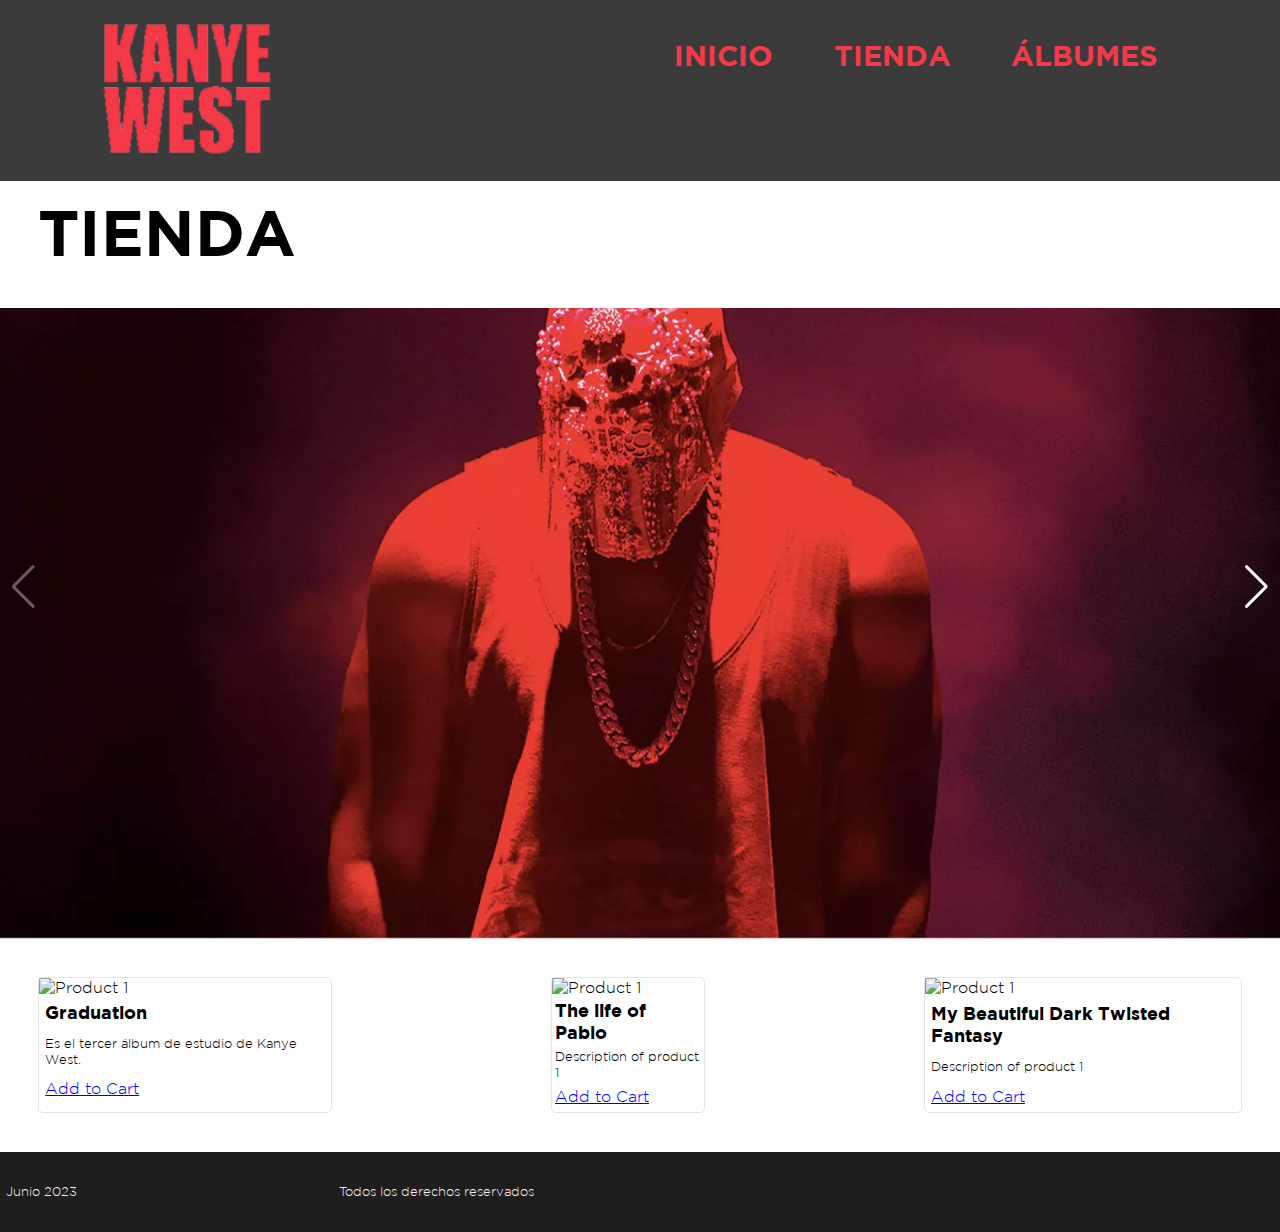
==== tienda.html @ 73584e26 "Tienda" ====
<!DOCTYPE html>
<html lang="en">

<head>
    <meta charset="UTF-8">
    <meta http-equiv="X-UA-Compatible" content="IE=edge">
    <meta name="viewport" content="width=device-width, initial-scale=1.0">
    <link rel="stylesheet" href="https://cdn.jsdelivr.net/npm/swiper@9/swiper-bundle.min.css" />
    <link rel="icon" href="img/iconoye.png">
    <link rel="stylesheet" href="/css/tienda.css">
    <link rel="stylesheet" href="css/resTienda.css">
    <title>Kanye West</title>
</head>

<body>
    <nav class="nav">
        <div class="logo">
            <a href="index.html"><img src="img/logorojoT.png" class="logoi" alt=""></a>
        </div>
        <div class="menu">
            <a href="index.html" class="inicio">Inicio</a>
            <a href="" class="tienda">Tienda</a>
            <a href="" class="album">Álbumes</a>
        </div>
    </nav>

    <div class="div1">
        <div class="up">
            <h2>tienda</h2>
            <div class="container">
                <div class="swiper-container">
                    <div class="swiper-wrapper">
                        <div class="swiper-slide slide1">
                            <img src="img/kanyeUwu.webp" alt="">
                        </div>
                        <div class="swiper-slide slide2">
                            <img src="img/kanyedviw.jpg" alt="">
                        </div>
                        <div class="swiper-slide slide3">
                            <img src="img/kanyecbdhv.jpg" alt="">
                        </div>
                    </div>
                    <div class="swiper-button-next"></div>
                    <div class="swiper-button-prev"></div>
                </div>
            </div>


        </div>
        <div class="down">


            <div class="cartas">

                <div class="imagen1">
                    <img src="https://via.placeholder.com/500x500" alt="Product 1" class="card-img-top">
                </div>
                <div class="cuerpo-carta">
                    <h3 class="titulo-carta uno">Graduation</h3>
                    <p class="txt-carta uno">Es el tercer álbum de estudio de Kanye West.</p>
                    <a href="#" class="boton uno">Add to Cart</a>
                </div>

            </div>
            <div class="cartas">
                <div class="imagen2">
                    <img src="https://via.placeholder.com/500x500" alt="Product 1" class="card-img-top">
                </div>

                <div class="cuerpo-carta">
                    <h3 class="titulo-carta dos">The life of Pablo</h3>
                    <p class="txt-carta dos">Description of product 1</p>
                    <a href="#" class="boton dos">Add to Cart</a>
                </div>
            </div>
            <div class="cartas">
                <div class="imagen3">
                    <img src="https://via.placeholder.com/500x500" alt="Product 1" class="card-img-top">
                </div>
                <div class="cuerpo-carta">
                    <h3 class="titulo-carta tres">My Beautiful Dark Twisted Fantasy</h3>
                    <p class="txt-carta tres">Description of product 1</p>
                    <a href="#" class="boton tres">Add to Cart</a>
                </div>
            </div>

        </div>
    </div>

    <div class="div2">
        <div class="Copyright">
          <p>Junio 2023</p>
          <a href="./derechos.html">Todos los derechos reservados</a>
        </div>
    
      </div>

    <script src="https://cdn.jsdelivr.net/npm/swiper@9/swiper-bundle.min.js"></script>
    <script src="js/tienda.js"></script>
</body>

</html>
---- css/tienda.css ----
* {
    padding: 0%;
    margin: 0%;
    font-family: regular;
}

.nav {
    height: 25%;
    display: flex;
    background-color: rgba(56, 56, 56, 0.986);

    justify-content: center;
}

.logoi {
    margin-left: 50%;
    display: block;
    width: 130%;
    height: auto;
}



.menu {

    display: flex;
    margin-left: 40%;
    padding-top: 1%;
    width: 100%;
    height: auto;
}

.menu a {
    margin-top: 4%;
    margin-right: 10%;
    height: 30%;
    font-family: negrita;
    font-size: 2.3vw;
    font-weight: bolder;
    text-transform: uppercase;
    color: #f53949;
    text-decoration: none;
    position: relative;
    /* Agregar posición relativa para elementos internos */
}

.menu a::after {
    content: '';
    position: absolute;
    bottom: -2px;
    /* Ajustar según el efecto */
    left: 0;
    width: 100%;
    height: 2px;
    /* Ajustar según el efecto */
    background-color: #f53949;
    transform: scaleX(0);
    transition: transform 0.3s;
    transform-origin: bottom;
}

.menu a:hover::after {
    transform: scaleX(1);
}

.menu a:hover {
    text-shadow: 0px 2px 4px rgba(0, 0, 0, 0.4);
    /* Agregar sombra debajo de las letras */
}


.div1{
    padding-bottom: 3%;
}

.up h2 {
    margin-top: 1%;
    margin-left: 3%;
    height: 15%;
    text-transform: uppercase;
    font-family: negrita;
    font-size: 5vw;
}

/*SLIDES*/


.container {
    margin-top: 3%;
    width: 100%;
    height: 70vh;
    background-color: lightgrey;
}


.swiper-container {
    width: 100%;
    height: 100%;
}

.swiper-slide {
    text-align: center;
    font-size: 18px;
    background: #fff;
    display: flex;
    justify-content: center;
    align-items: center;
}

.swiper-slide img {
    display: block;
    width: 100%;
    height: 100%;
    object-fit: cover;
}

.slide1 {
    background-image: url(/img/damn.jpg);
    background-repeat: no-repeat;
    background-position: center center;
}

.slide2 {
    background-image: url(/img/mrmorale.jpg);
    background-repeat: no-repeat;
    background-position: center center;
}

.slide3 {
    background-image: url(/img/tpab.jpg);
    background-repeat: no-repeat;
    background-position: center center;
}


.swiper-button-next,
.swiper-button-prev {

    margin-top: 9%;
    font-size: 12px;
    color: white;
}

/*Cartas*/

.down{
    display: flex;
    margin-top: 3%;
    margin-right: 3%;
    margin-left:3% ;
    justify-content: space-between;
}

.cartas{
    border: 1px solid #e4e4e4;
    border-radius: 5px;
}
.cuerpo-carta{
    
    padding: 2%;
}

.titulo-carta{

    font-family: negrita;
    font-size: 1.4vw;
    margin-bottom: 4%;
}

.txt-carta{

    font-size: 1vw;
    margin-bottom: 4%;
}




.Copyright{

    background-color: #1f1d1d;
    display: flex;
    padding-top: 2%;
    padding-bottom: 2%;
    justify-content: center center;
  
  }
  
  .Copyright p {
  
    width: 25%;
    color: #f5f0ed;
    font-size: 1vw;
    padding-left: 2%;
    margin-top: 0%;
    padding-top: 0.5%;
    padding-right: 0.5%;
    padding-left: 0.5%;
    padding-bottom: 0.5%;
  
  }
  
  .Copyright a{
  
    border-radius: 20px;
    width: auto;
    color: #f5f0ed;
    margin-top: 0%;
    padding-top: 0.5%;
    padding-right: 0.5%;
    padding-left: 0.5%;
    padding-bottom: 0.5%;
    font-size: 1vw;
    text-decoration: none;
  }
  
  .Copyright a:hover{
    background-color: rgb(82, 80, 80);
    
  }
---- css/resTienda.css ----
@font-face {
    font-family: regular;
    src: url("/fuentes/GothamLight.ttf") format('truetype');
}

@font-face {
    font-family: negrita;
    src: url("/fuentes/GothamBold.ttf") format('truetype');
}
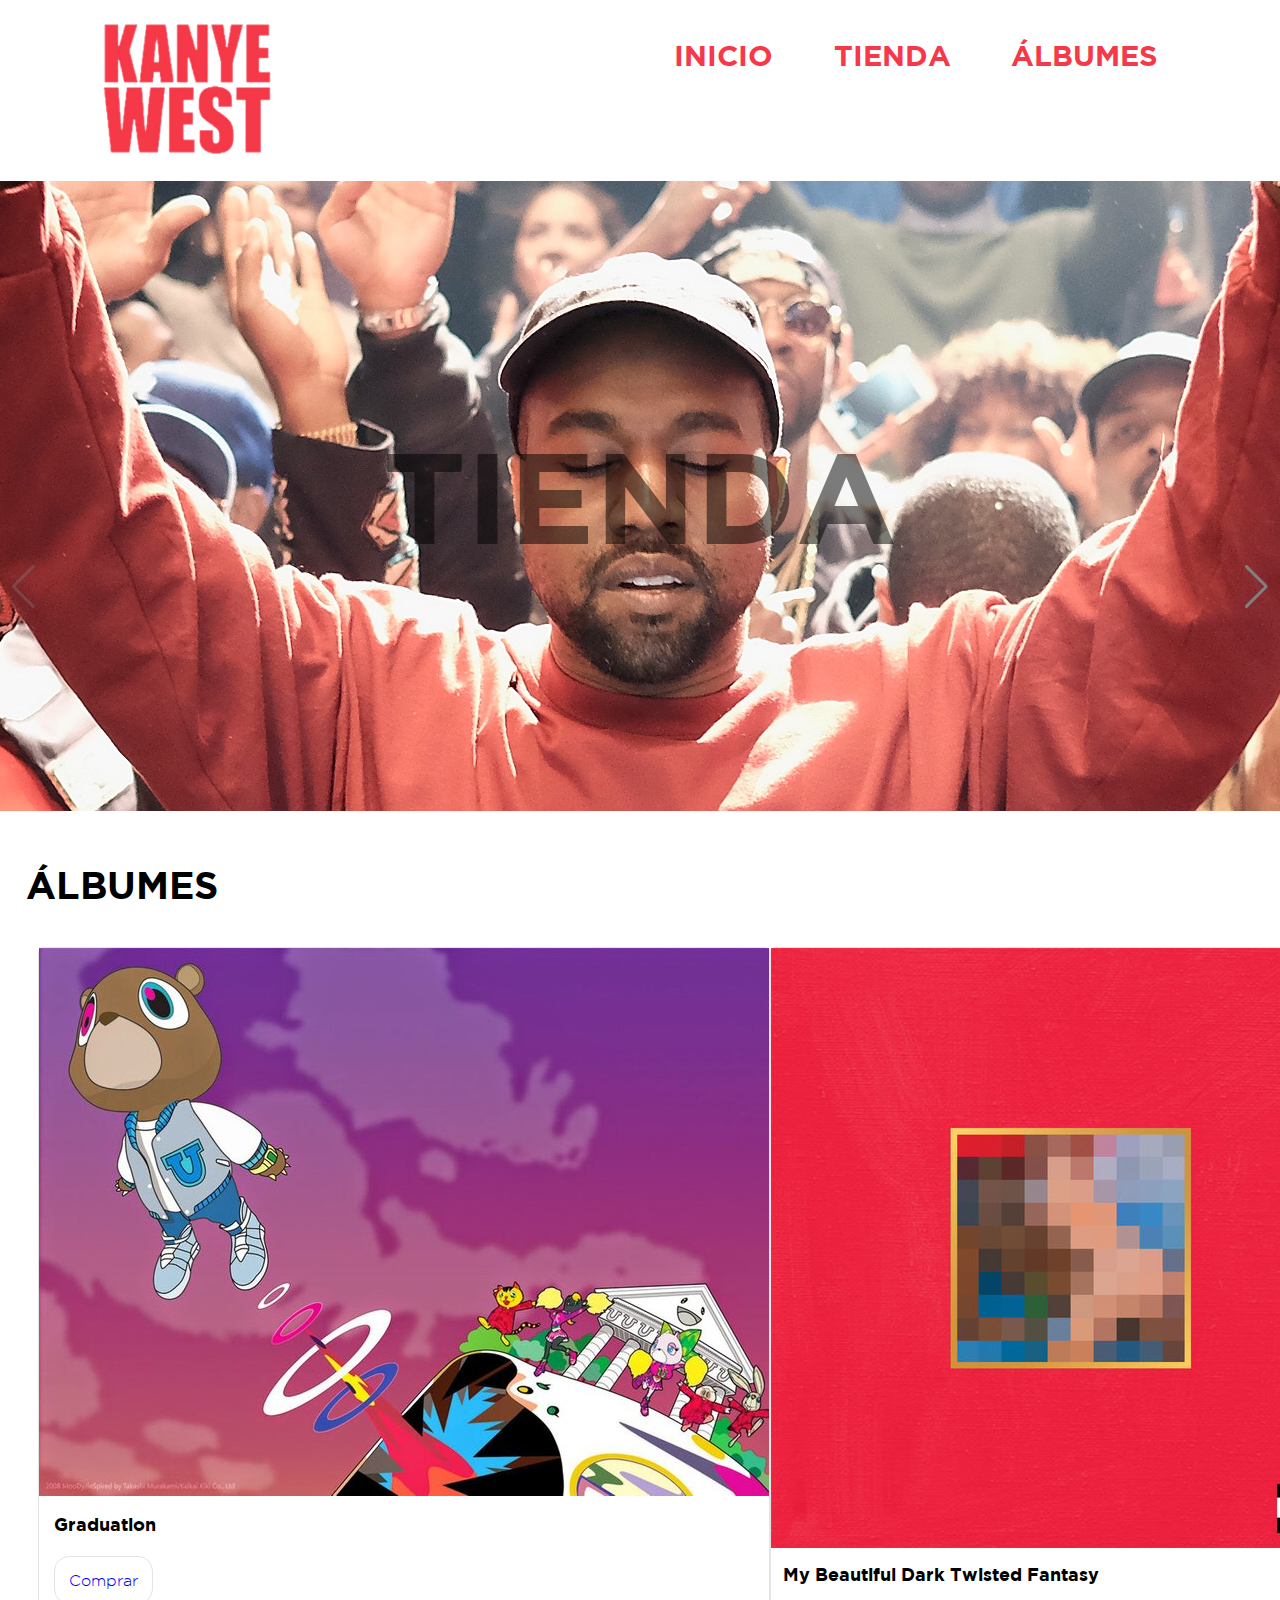
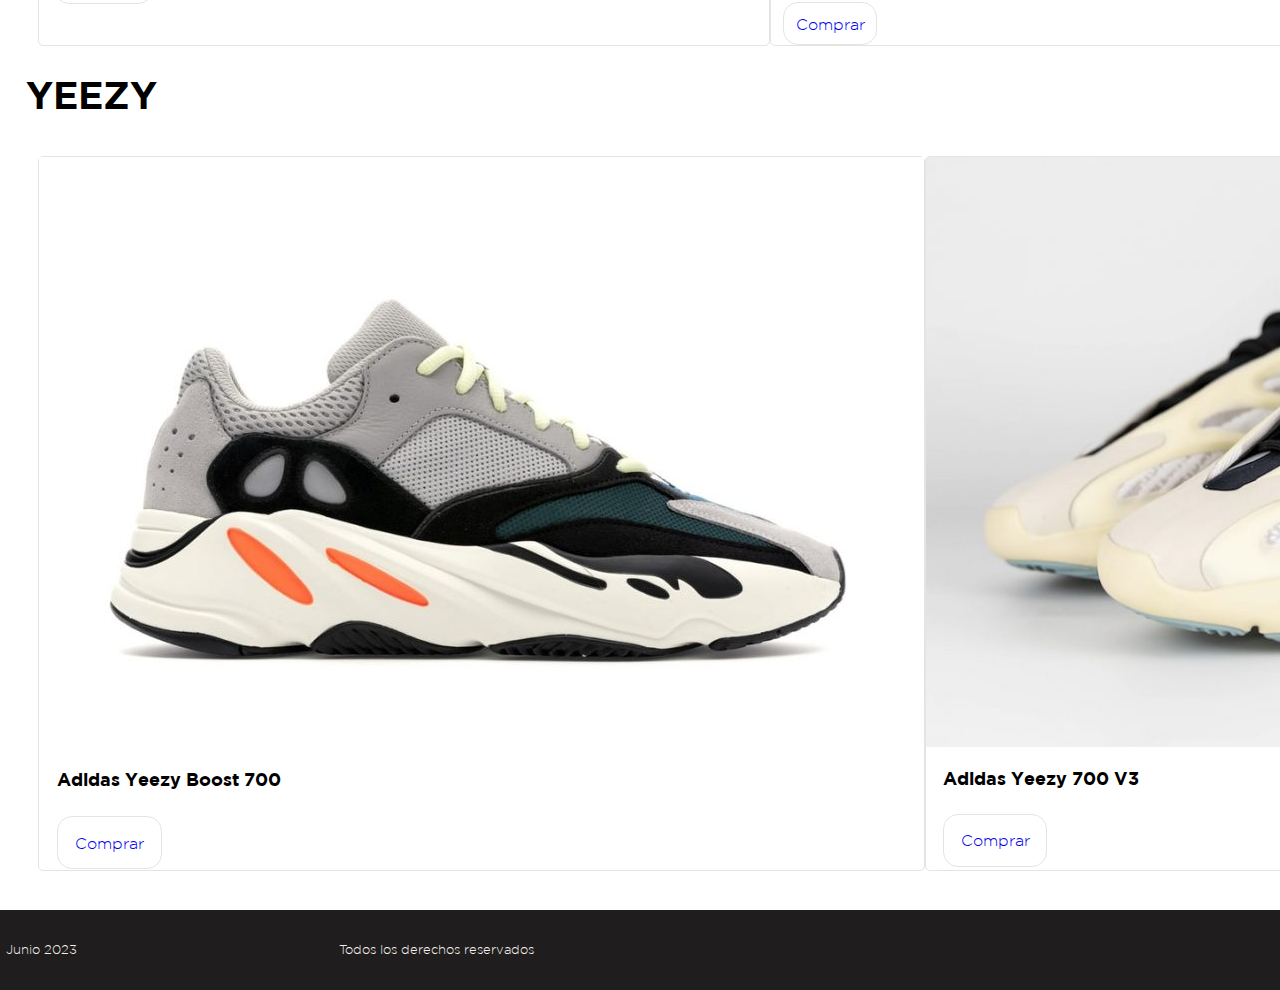
==== commit c1f6ea3d: "tienda acabada" ====
--- a/tienda.html
+++ b/tienda.html
@@ -26,18 +26,18 @@
 
     <div class="div1">
         <div class="up">
-            <h2>tienda</h2>
+            
             <div class="container">
                 <div class="swiper-container">
                     <div class="swiper-wrapper">
                         <div class="swiper-slide slide1">
-                            <img src="img/kanyeUwu.webp" alt="">
+                            <H1 class="tienda-ttl">TIENDA</H1>
                         </div>
                         <div class="swiper-slide slide2">
-                            <img src="img/kanyedviw.jpg" alt="">
+                            <H1 class="tienda-ttl">TIENDA</H1>
                         </div>
                         <div class="swiper-slide slide3">
-                            <img src="img/kanyecbdhv.jpg" alt="">
+                            <H1 class="tienda-ttl">TIENDA</H1>
                         </div>
                     </div>
                     <div class="swiper-button-next"></div>
@@ -48,52 +48,70 @@
 
         </div>
         <div class="down">
+            <h2 class="albu">ÁLBUMES</h2>
+            <div class="arriba">
+
+                <div class="cartas">
+
+                    <div>
+                        <img src="img/graduation.png" alt="Product 1"  class="imagen1">
+                    </div>
+                    <div class="cuerpo-carta">
+                        <h3 class="titulo-carta">Graduation</h3>
+                        <a href="#" class="boton ">Comprar</a>
+                    </div>
+
+                </div>
+                <div class="cartas">
+                    <div>
+                        <img src="img/MBDTF.jpg" alt="Product 2" class="imagen2">
+                    </div>
+
+                    <div class="cuerpo-carta">
+                        <h3 class="titulo-carta ">My Beautiful Dark Twisted Fantasy</h3>
+                        <a href="#" class="boton dos">Comprar</a>
+                    </div>
+                </div>
+                
+            </div>
+            <h2 class="yeezy">YEEZY</h2>
+            <div class="abajo">
+
+                <div class="cartas">
+
+                    <div>
+                        <img src="img/yeezy1.jpg" alt="Product 4" class="imagen4">
+                    </div>
+                    <div class="cuerpo-carta">
+                        <h3 class="titulo-carta ">Adidas Yeezy Boost 700</h3>
+                        <a href="#" class="boton ">Comprar</a>
+                    </div>
+
+                </div>
+                
+                <div class="cartas">
+                    <div>
+                        <img src="img/yeezy3.jpg" alt="Product 5"  class="imagen6">
+                    </div>
+                    <div class="cuerpo-carta">
+                        <h3 class="titulo-carta">Adidas Yeezy 700 V3</h3>
+                        <a href="#" class="boton">Comprar</a>
+                    </div>
+                </div>
+            </div>
 
 
-            <div class="cartas">
-
-                <div class="imagen1">
-                    <img src="https://via.placeholder.com/500x500" alt="Product 1" class="card-img-top">
-                </div>
-                <div class="cuerpo-carta">
-                    <h3 class="titulo-carta uno">Graduation</h3>
-                    <p class="txt-carta uno">Es el tercer álbum de estudio de Kanye West.</p>
-                    <a href="#" class="boton uno">Add to Cart</a>
-                </div>
-
-            </div>
-            <div class="cartas">
-                <div class="imagen2">
-                    <img src="https://via.placeholder.com/500x500" alt="Product 1" class="card-img-top">
-                </div>
-
-                <div class="cuerpo-carta">
-                    <h3 class="titulo-carta dos">The life of Pablo</h3>
-                    <p class="txt-carta dos">Description of product 1</p>
-                    <a href="#" class="boton dos">Add to Cart</a>
-                </div>
-            </div>
-            <div class="cartas">
-                <div class="imagen3">
-                    <img src="https://via.placeholder.com/500x500" alt="Product 1" class="card-img-top">
-                </div>
-                <div class="cuerpo-carta">
-                    <h3 class="titulo-carta tres">My Beautiful Dark Twisted Fantasy</h3>
-                    <p class="txt-carta tres">Description of product 1</p>
-                    <a href="#" class="boton tres">Add to Cart</a>
-                </div>
-            </div>
 
         </div>
     </div>
 
     <div class="div2">
         <div class="Copyright">
-          <p>Junio 2023</p>
-          <a href="./derechos.html">Todos los derechos reservados</a>
+            <p>Junio 2023</p>
+            <a href="./derechos.html">Todos los derechos reservados</a>
         </div>
-    
-      </div>
+
+    </div>
 
     <script src="https://cdn.jsdelivr.net/npm/swiper@9/swiper-bundle.min.js"></script>
     <script src="js/tienda.js"></script>
--- a/css/tienda.css
+++ b/css/tienda.css
@@ -7,7 +7,7 @@
 .nav {
     height: 25%;
     display: flex;
-    background-color: rgba(56, 56, 56, 0.986);
+    background-color:#fff;
 
     justify-content: center;
 }
@@ -69,7 +69,7 @@
 }
 
 
-.div1{
+.div1 {
     padding-bottom: 3%;
 }
 
@@ -84,12 +84,15 @@
 
 /*SLIDES*/
 
-
+.tienda-ttl{
+    font-family: negrita;
+    font-size: 10vw;
+    opacity: 50%;
+}
 .container {
-    margin-top: 3%;
     width: 100%;
     height: 70vh;
-    background-color: lightgrey;
+    background-color: #fff;
 }
 
 
@@ -115,19 +118,20 @@
 }
 
 .slide1 {
-    background-image: url(/img/damn.jpg);
+    background-image: url(/img/kanye1.jpg);
     background-repeat: no-repeat;
     background-position: center center;
 }
 
 .slide2 {
-    background-image: url(/img/mrmorale.jpg);
+    background-image: url(/img/kanye2.jpg);
     background-repeat: no-repeat;
     background-position: center center;
 }
 
 .slide3 {
-    background-image: url(/img/tpab.jpg);
+    background-image: url(/img/kanye3.jpg);
+    background-size: cover;
     background-repeat: no-repeat;
     background-position: center center;
 }
@@ -138,36 +142,64 @@
 
     margin-top: 9%;
     font-size: 12px;
-    color: white;
+    color: grey;
 }
 
 /*Cartas*/
 
-.down{
+.albu {
+    margin-top: 4%;
+    margin-left: 2%;
+    margin-bottom: 2%;
+    font-family: negrita;
+    font-size: 3vw;
+}
+
+.yeezy {
+    margin: 2%;
+    font-family: negrita;
+    font-size: 3vw;
+}
+
+.arriba {
     display: flex;
     margin-top: 3%;
     margin-right: 3%;
-    margin-left:3% ;
-    justify-content: space-between;
-}
-
-.cartas{
+    margin-left: 3%;
+    justify-content: space-around;
+}
+
+.abajo {
+
+    display: flex;
+    margin-top: 3%;
+    margin-right: 3%;
+    margin-left: 3%;
+    justify-content: space-around;
+
+}
+
+.cartas {
     border: 1px solid #e4e4e4;
     border-radius: 5px;
 }
-.cuerpo-carta{
-    
+
+
+
+.cuerpo-carta {
+
     padding: 2%;
 }
 
-.titulo-carta{
+.titulo-carta {
 
     font-family: negrita;
     font-size: 1.4vw;
-    margin-bottom: 4%;
-}
-
-.txt-carta{
+    padding-bottom: 5%;
+}
+
+
+.txt-carta {
 
     font-size: 1vw;
     margin-bottom: 4%;
@@ -175,19 +207,34 @@
 
 
 
-
-.Copyright{
+.boton{
+
+    border: #e4e4e4 1px solid;
+    border-radius: 15px;
+    padding:2%;
+    text-decoration: none;
+    margin-bottom: 10%;
+}
+
+.cuatro{
+    padding-bottom: 5%;
+}
+
+
+
+
+.Copyright {
 
     background-color: #1f1d1d;
     display: flex;
     padding-top: 2%;
     padding-bottom: 2%;
     justify-content: center center;
-  
-  }
-  
-  .Copyright p {
-  
+
+}
+
+.Copyright p {
+
     width: 25%;
     color: #f5f0ed;
     font-size: 1vw;
@@ -197,11 +244,11 @@
     padding-right: 0.5%;
     padding-left: 0.5%;
     padding-bottom: 0.5%;
-  
-  }
-  
-  .Copyright a{
-  
+
+}
+
+.Copyright a {
+
     border-radius: 20px;
     width: auto;
     color: #f5f0ed;
@@ -212,9 +259,9 @@
     padding-bottom: 0.5%;
     font-size: 1vw;
     text-decoration: none;
-  }
-  
-  .Copyright a:hover{
+}
+
+.Copyright a:hover {
     background-color: rgb(82, 80, 80);
-    
-  }+
+}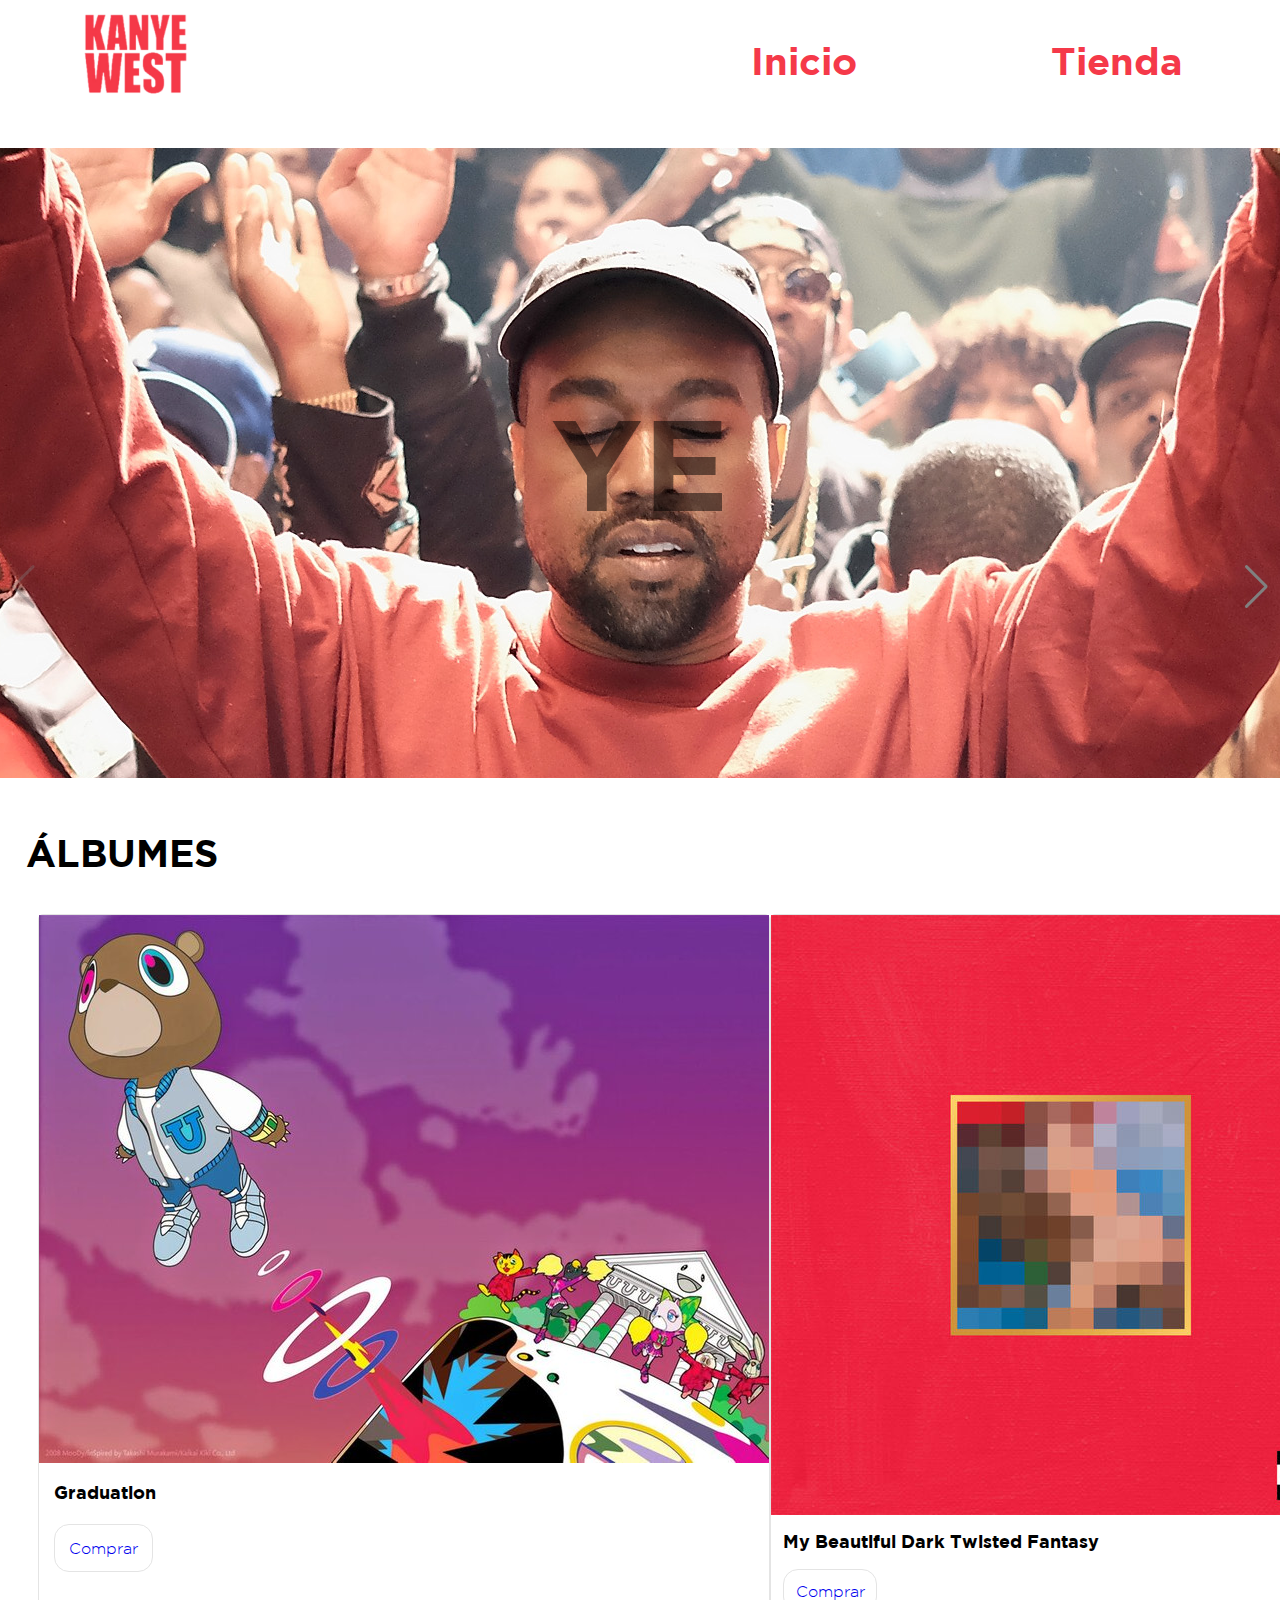
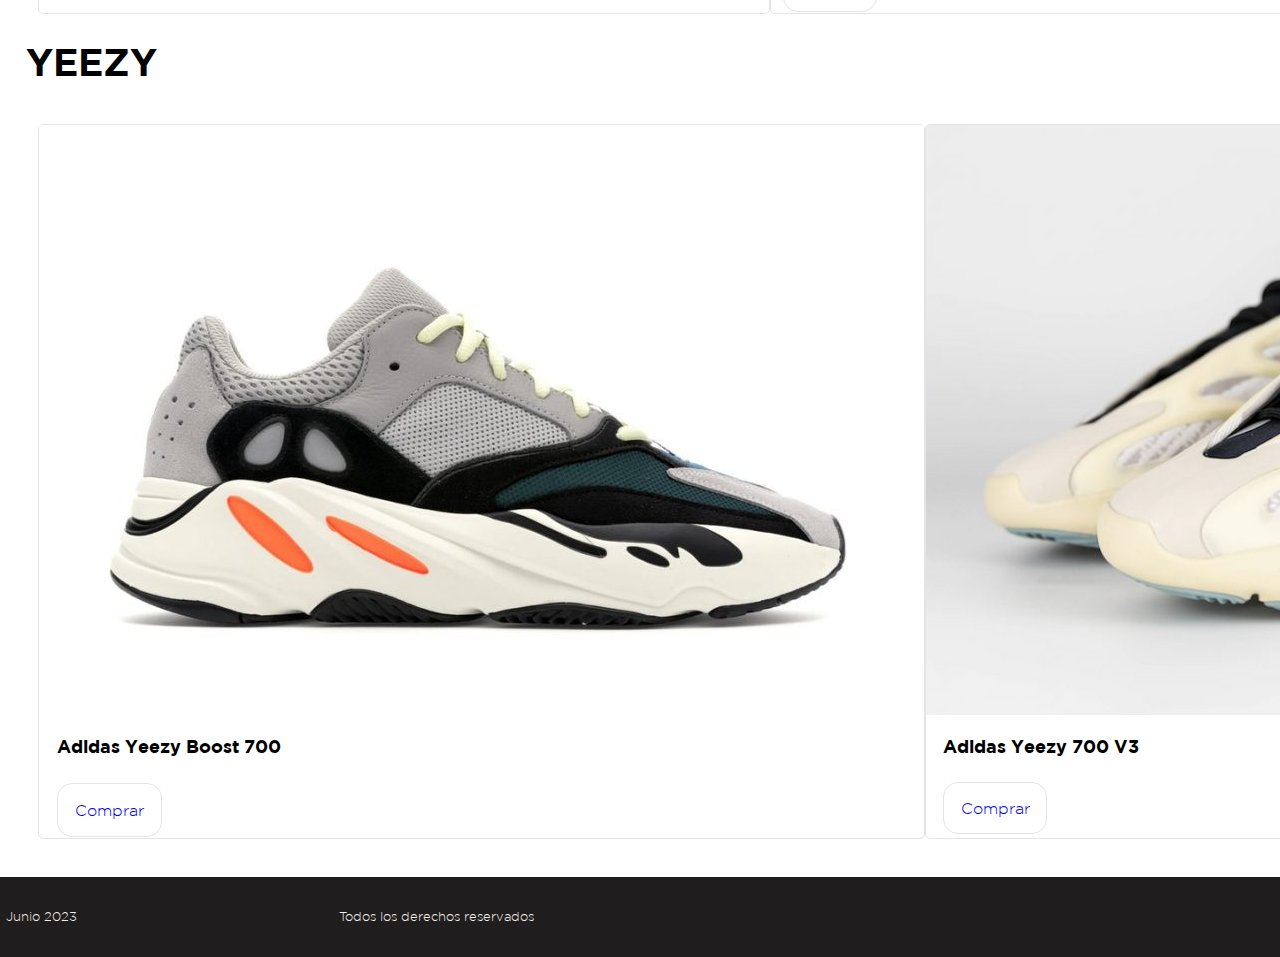
==== commit e7eeea05: "Inicio terminado" ====
--- a/tienda.html
+++ b/tienda.html
@@ -9,20 +9,22 @@
     <link rel="icon" href="img/iconoye.png">
     <link rel="stylesheet" href="/css/tienda.css">
     <link rel="stylesheet" href="css/resTienda.css">
+    <link rel="stylesheet" href="https://cdnjs.cloudflare.com/ajax/libs/font-awesome/4.7.0/css/font-awesome.min.css">
+  <link rel="shortcut icon" href="inicio/img/1.jpg">
     <title>Kanye West</title>
 </head>
 
 <body>
-    <nav class="nav">
-        <div class="logo">
-            <a href="index.html"><img src="img/logorojoT.png" class="logoi" alt=""></a>
+    <div class="div1">
+        <div class="topnav" id="myTopnav">
+          <img src="img/logorojoT.png" class="logoi" alt="">
+          <a href="index.html" class="activa">Inicio</a>
+          <a href="tienda.html">Tienda</a>
+          <a href="javascript:void(0);" class="icon" onclick="myFunction()">
+            <i class="fa fa-bars"></i>
+          </a>
         </div>
-        <div class="menu">
-            <a href="index.html" class="inicio">Inicio</a>
-            <a href="" class="tienda">Tienda</a>
-            <a href="" class="album">Álbumes</a>
-        </div>
-    </nav>
+      </div>
 
     <div class="div1">
         <div class="up">
@@ -31,13 +33,13 @@
                 <div class="swiper-container">
                     <div class="swiper-wrapper">
                         <div class="swiper-slide slide1">
-                            <H1 class="tienda-ttl">TIENDA</H1>
+                            <H1 class="tienda-ttl">YE</H1>
                         </div>
                         <div class="swiper-slide slide2">
-                            <H1 class="tienda-ttl">TIENDA</H1>
+                            <H1 class="tienda-ttl">YE</H1>
                         </div>
                         <div class="swiper-slide slide3">
-                            <H1 class="tienda-ttl">TIENDA</H1>
+                            <H1 class="tienda-ttl">YE</H1>
                         </div>
                     </div>
                     <div class="swiper-button-next"></div>
--- a/css/tienda.css
+++ b/css/tienda.css
@@ -4,70 +4,45 @@
     font-family: regular;
 }
 
-.nav {
+.logoi {
+    margin-right: 30%;
+    display: block;
+    width: 10%;
+    height: auto;
+  }
+  
+  .topnav{
+    display: flex;
     height: 25%;
-    display: flex;
-    background-color:#fff;
-
-    justify-content: center;
-}
-
-.logoi {
-    margin-left: 50%;
+    overflow: hidden;
+    background-color: rgba(255, 255, 255, 0.11);
+    box-shadow: 0 0 50px rgba(255, 255, 255, 0.233);
+    justify-content: space-around;
+  }
+  
+  .topnav a{
+   
+    margin-top: 1%;
+    font-family: negrita;
+    font-size: 3vw;
+    height: auto;
     display: block;
-    width: 130%;
-    height: auto;
-}
-
-
-
-.menu {
-
-    display: flex;
-    margin-left: 40%;
-    padding-top: 1%;
-    width: 100%;
-    height: auto;
-}
-
-.menu a {
-    margin-top: 4%;
-    margin-right: 10%;
-    height: 30%;
-    font-family: negrita;
-    font-size: 2.3vw;
-    font-weight: bolder;
-    text-transform: uppercase;
-    color: #f53949;
+    color:#f53949;
+    padding: 2%;
     text-decoration: none;
-    position: relative;
-    /* Agregar posición relativa para elementos internos */
-}
-
-.menu a::after {
-    content: '';
-    position: absolute;
-    bottom: -2px;
-    /* Ajustar según el efecto */
-    left: 0;
-    width: 100%;
-    height: 2px;
-    /* Ajustar según el efecto */
-    background-color: #f53949;
-    transform: scaleX(0);
-    transition: transform 0.3s;
-    transform-origin: bottom;
-}
-
-.menu a:hover::after {
-    transform: scaleX(1);
-}
-
-.menu a:hover {
-    text-shadow: 0px 2px 4px rgba(0, 0, 0, 0.4);
-    /* Agregar sombra debajo de las letras */
-}
-
+   
+  }
+  
+  .topnav a:hover{
+  
+    color: white;
+  }
+  
+  .topnav .icon{
+    display: none;
+  }
+  
+  
 
 .div1 {
     padding-bottom: 3%;
--- a/css/resTienda.css
+++ b/css/resTienda.css
@@ -6,4 +6,77 @@
 @font-face {
     font-family: negrita;
     src: url("/fuentes/GothamBold.ttf") format('truetype');
-}+}
+
+@media (max-width: 768px) {
+
+    /*MENU*/
+    
+        .logoi {
+            margin-left: 1%;
+            margin-right: 30%;
+            display: block;
+            width: 20%;
+            height: auto;
+          }
+    
+        .topnav a:not(:first-child){
+            display: none;
+        }
+        .topnav a.icon{
+            float: right;
+            display: block;
+            
+        }
+      
+        .topnav.responsive{    
+            position:relative;
+        }
+        .topnav.responsive .icon{
+            position:absolute;
+            right: 0;
+            top: 0;
+        }
+        .topnav.responsive a{
+            font-size: 3vw;
+            flex-direction: column;
+            float: none;
+            display:block;
+            text-align: left;
+        }
+    
+    /*RESTO*/
+    
+       
+    
+    
+    
+        .Copyright {
+    
+            background-color: #1f1d1d;
+            display: flex;
+            padding-top: 2%;
+            padding-bottom: 2%;
+            justify-content: center center;
+    
+        }
+    
+    
+    
+    
+        .Copyright p {
+    
+            font-size: 2.5vw;
+    
+        }
+    
+        .Copyright a {
+            font-size: 2.5vw;
+            text-decoration: none;
+        }
+    
+        .Copyright a:hover {
+            background-color: rgb(82, 80, 80);
+    
+        }
+    }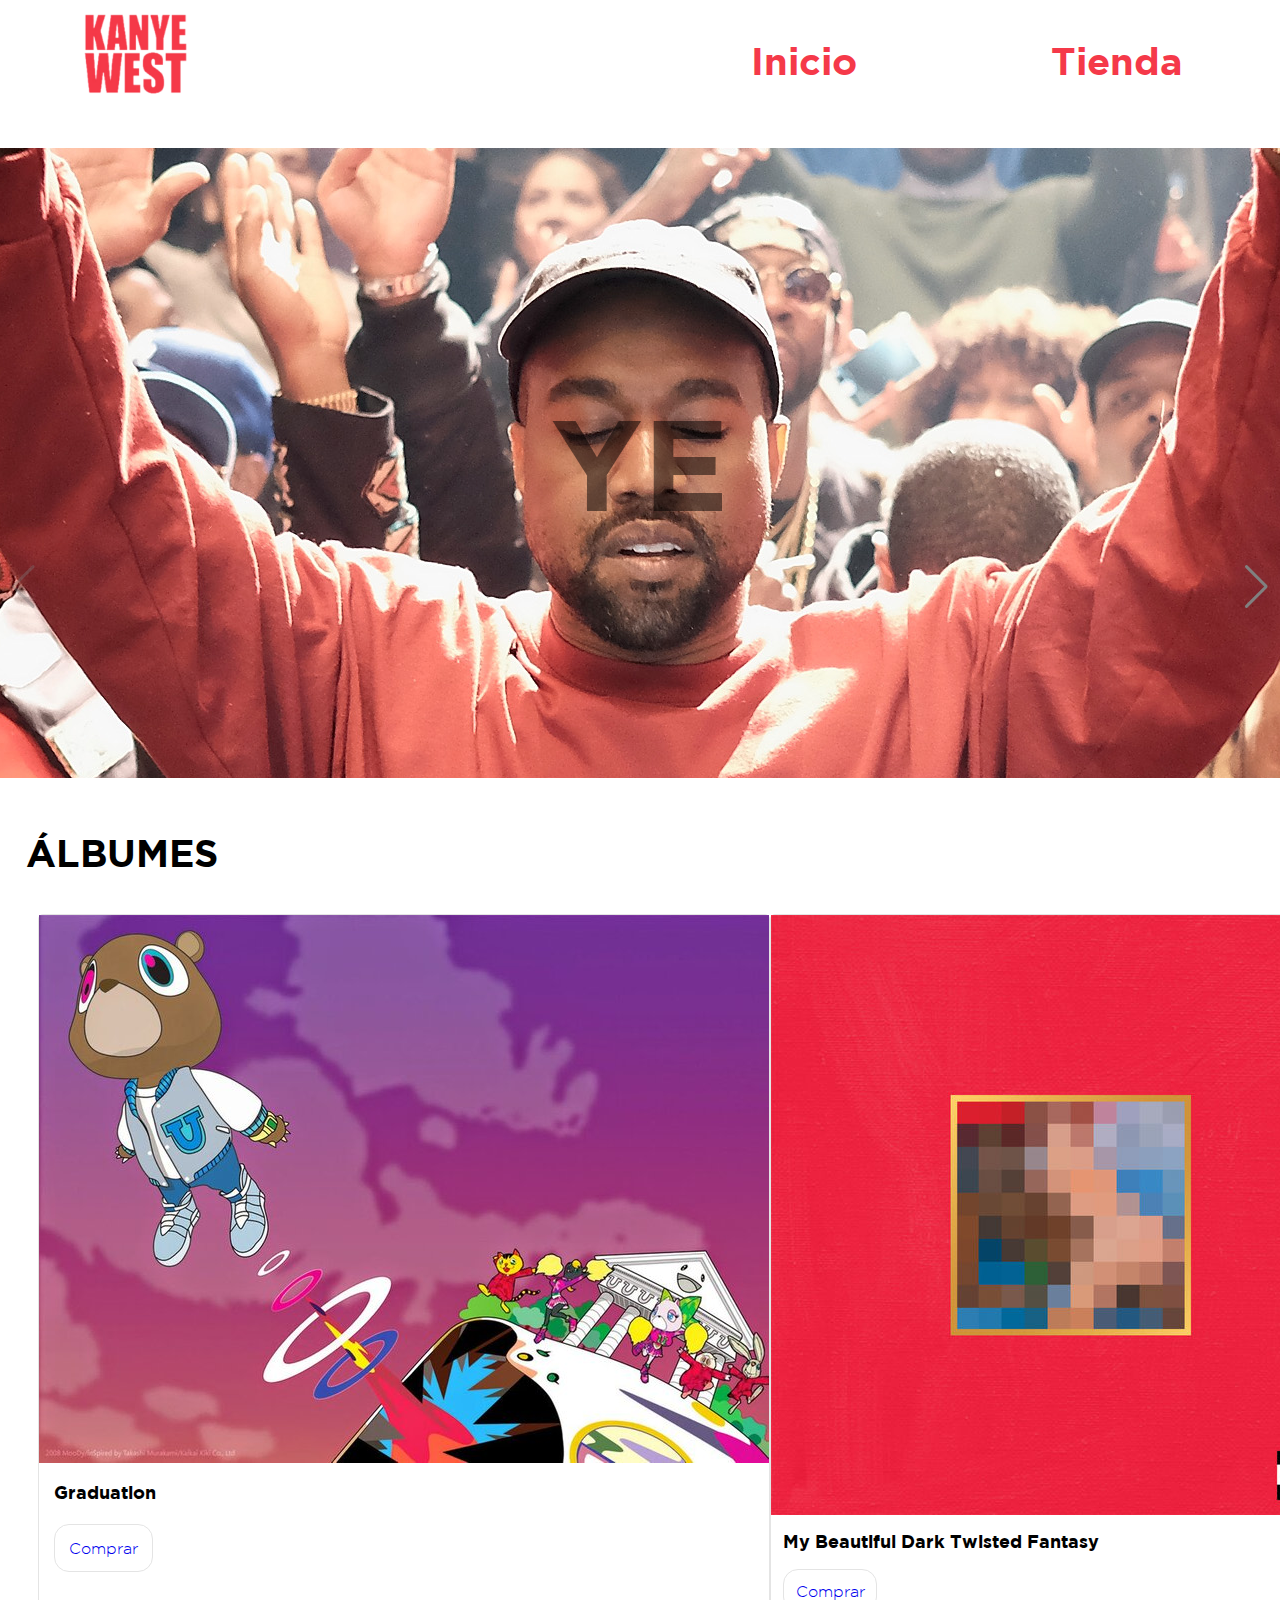
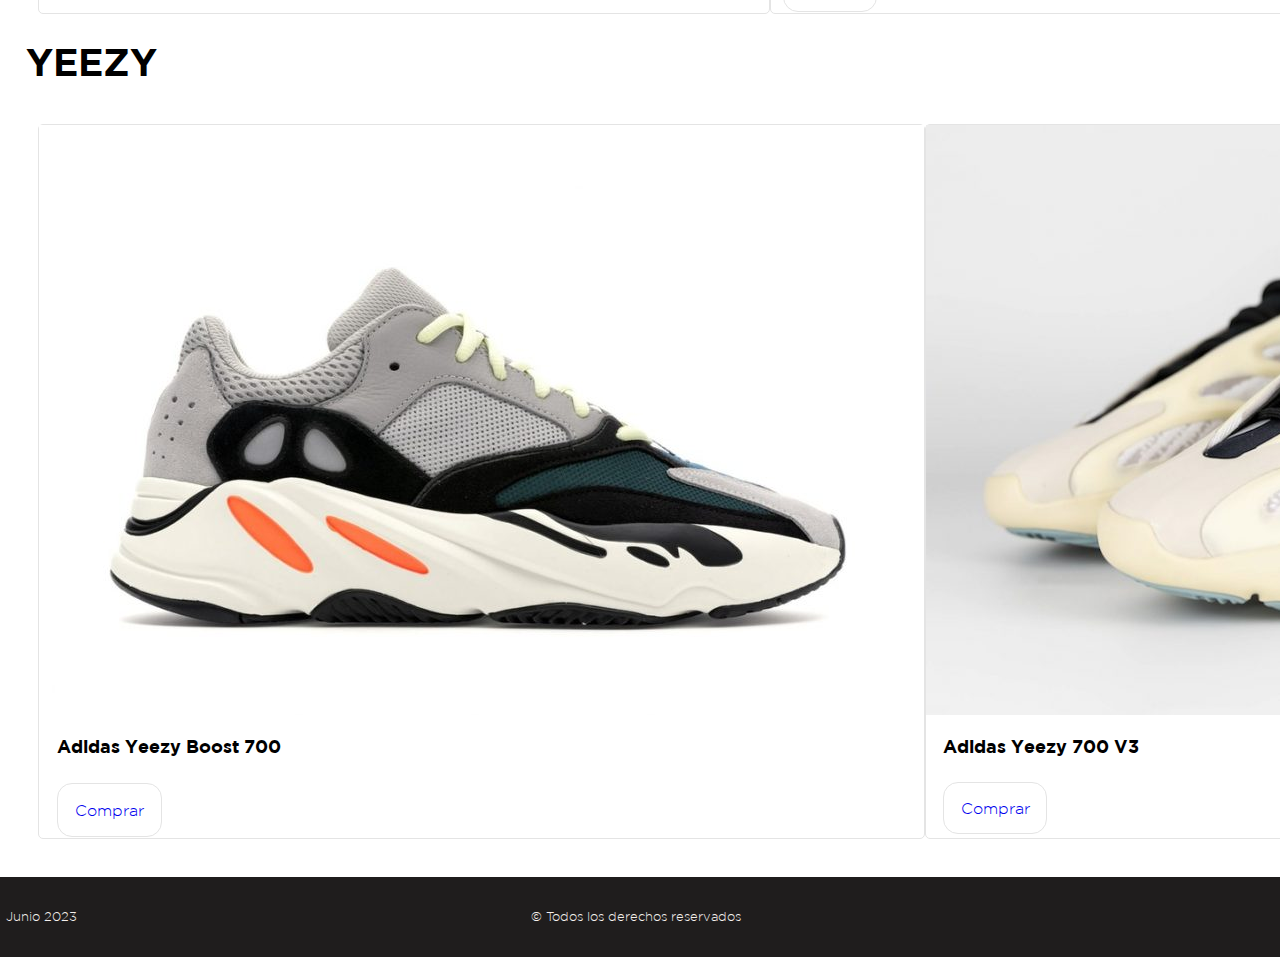
==== commit e8da29ae: "TERMINADO !!" ====
--- a/tienda.html
+++ b/tienda.html
@@ -82,7 +82,7 @@
                 <div class="cartas">
 
                     <div>
-                        <img src="img/yeezy1.jpg" alt="Product 4" class="imagen4">
+                        <img src="img/yeezy1.jpg" alt="Product 4" class="imagen3">
                     </div>
                     <div class="cuerpo-carta">
                         <h3 class="titulo-carta ">Adidas Yeezy Boost 700</h3>
@@ -93,7 +93,7 @@
                 
                 <div class="cartas">
                     <div>
-                        <img src="img/yeezy3.jpg" alt="Product 5"  class="imagen6">
+                        <img src="img/yeezy3.jpg" alt="Product 5"  class="imagen4">
                     </div>
                     <div class="cuerpo-carta">
                         <h3 class="titulo-carta">Adidas Yeezy 700 V3</h3>
@@ -110,7 +110,7 @@
     <div class="div2">
         <div class="Copyright">
             <p>Junio 2023</p>
-            <a href="./derechos.html">Todos los derechos reservados</a>
+            <a href="./derechos.html">© Todos los derechos reservados</a>
         </div>
 
     </div>
--- a/css/tienda.css
+++ b/css/tienda.css
@@ -15,8 +15,7 @@
     display: flex;
     height: 25%;
     overflow: hidden;
-    background-color: rgba(255, 255, 255, 0.11);
-    box-shadow: 0 0 50px rgba(255, 255, 255, 0.233);
+    background-color:#fff;
     justify-content: space-around;
   }
   
@@ -35,7 +34,7 @@
   
   .topnav a:hover{
   
-    color: white;
+    color: rgb(161, 158, 158);
   }
   
   .topnav .icon{
@@ -190,6 +189,12 @@
     text-decoration: none;
     margin-bottom: 10%;
 }
+
+.boton:hover{
+    background-color: #e4e4e4;
+    color: white;
+}
+
 
 .cuatro{
     padding-bottom: 5%;
@@ -229,6 +234,7 @@
     color: #f5f0ed;
     margin-top: 0%;
     padding-top: 0.5%;
+    margin-left: 15%;
     padding-right: 0.5%;
     padding-left: 0.5%;
     padding-bottom: 0.5%;
--- a/css/resTienda.css
+++ b/css/resTienda.css
@@ -11,72 +11,365 @@
 @media (max-width: 768px) {
 
     /*MENU*/
-    
-        .logoi {
-            margin-left: 1%;
-            margin-right: 30%;
-            display: block;
-            width: 20%;
-            height: auto;
-          }
-    
-        .topnav a:not(:first-child){
-            display: none;
-        }
-        .topnav a.icon{
-            float: right;
-            display: block;
-            
-        }
-      
-        .topnav.responsive{    
-            position:relative;
-        }
-        .topnav.responsive .icon{
-            position:absolute;
-            right: 0;
-            top: 0;
-        }
-        .topnav.responsive a{
-            font-size: 3vw;
-            flex-direction: column;
-            float: none;
-            display:block;
-            text-align: left;
-        }
-    
-    /*RESTO*/
-    
-       
-    
-    
-    
-        .Copyright {
-    
-            background-color: #1f1d1d;
-            display: flex;
-            padding-top: 2%;
-            padding-bottom: 2%;
-            justify-content: center center;
-    
-        }
-    
-    
-    
-    
-        .Copyright p {
-    
-            font-size: 2.5vw;
-    
-        }
-    
-        .Copyright a {
-            font-size: 2.5vw;
-            text-decoration: none;
-        }
-    
-        .Copyright a:hover {
-            background-color: rgb(82, 80, 80);
-    
-        }
-    }+
+    .logoi {
+        margin: 0%;
+        display: block;
+        width: 20%;
+        height: auto;
+    }
+    .topnav{
+        height: 25%;
+        width: auto;
+    }
+
+    .topnav a:not(:first-child) {
+        display: none;
+    }
+
+    .topnav a.icon {
+        float: right;
+        display: block;
+
+    }
+
+    .topnav.responsive {
+        position: relative;
+
+    }
+
+    .topnav.responsive .icon {
+        position: absolute;
+        right: 0;
+        top: 0;
+    }
+
+    .topnav.responsive a {
+        font-size: 3vw;
+        flex-direction: column;
+        float: none;
+        display: block;
+        text-align: left;
+    }
+
+    /*CONTENIDO*/
+
+    /*SLIDES*/
+    .container {
+        width: 100%;
+        height: 70vh;
+        background-color: #fff;
+    }
+
+    .swiper-button-next,
+    .swiper-button-prev {
+
+        display: none;
+    }
+
+
+    /*Cartas*/
+
+    .albu {
+        font-size: 10vw;
+    }
+
+    .yeezy {
+        font-size: 9vw;
+    }
+
+    .arriba {
+        display: flex;
+        flex-direction: column;
+        margin-top: 3%;
+        margin-right: 3%;
+        margin-left: 3%;
+
+    }
+
+    .abajo {
+
+        display: flex;
+        flex-direction: column;
+        margin-top: 3%;
+        margin-right: 3%;
+        margin-left: 3%;
+
+    }
+
+    .imagen1 {
+        height: auto;
+        width: 100%;
+    }
+
+    .imagen2 {
+        height: auto;
+        width: 100%;
+    }
+
+    .imagen3 {
+        height: auto;
+        width: 100%;
+    }
+
+    .imagen4 {
+        height: auto;
+        width: 100%;
+    }
+
+    .cartas {
+        margin-left: 20%;
+        margin-top: 7%;
+        border: 1px solid #e4e4e4;
+        border-radius: 5px;
+        margin-bottom: 5%;
+        width: 60%;
+    }
+
+
+
+    .cuerpo-carta {
+        padding: 2%;
+        margin-bottom: 5%;
+    }
+
+    .titulo-carta {
+
+        font-family: negrita;
+        font-size: 5vw;
+        padding-bottom: 5%;
+    }
+
+
+
+    .boton {
+
+        border: #e4e4e4 1px solid;
+        border-radius: 15px;
+        padding: 2%;
+        text-decoration: none;
+        margin-bottom: 10%;
+        font-size: 3vw;
+    }
+
+    .boton:hover {
+        background-color: #e4e4e4;
+        color: white;
+    }
+
+    .cuatro {
+        padding-bottom: 5%;
+    }
+
+    /*FOOTER*/
+
+    .Copyright {
+
+        background-color: #1f1d1d;
+        display: flex;
+        padding-top: 2%;
+        padding-bottom: 2%;
+        justify-content: center center;
+
+    }
+
+
+
+
+    .Copyright p {
+
+        font-size: 2.5vw;
+
+    }
+
+    .Copyright a {
+        font-size: 2.5vw;
+        text-decoration: none;
+    }
+
+    .Copyright a:hover {
+        background-color: rgb(82, 80, 80);
+
+    }
+}
+
+@media (max-width: 425px) {
+    /*MENU*/
+
+    .logoi {
+        margin-left: 1%;
+        margin-right: 0%;
+        display: block;
+        width: 20%;
+        height: auto;
+    }
+
+    .topnav a:not(:first-child) {
+        display: none;
+    }
+
+    .topnav a.icon {
+        float: right;
+        display: block;
+
+
+    }
+
+    .topnav.responsive {
+        position: relative;
+        width: 170%;
+    }
+
+    .topnav.responsive .icon {
+        position: absolute;
+        right: 0;
+        top: 0;
+    }
+
+    .topnav.responsive a {
+        padding-right: 20%;
+        font-size: 7vw;
+        float: none;
+        display: block;
+        text-align: left;
+    }
+
+    /*FIN MENU*/
+    /*CUERPO*/
+    /*SLIDES*/
+    .container {
+        width: 170%;
+        height: 70vh;
+        background-color: #fff;
+    }
+
+    .swiper-button-next,
+    .swiper-button-prev {
+
+        display: none;
+    }
+
+
+
+    /*CARTAS*/
+    .albu {
+        font-size: 17vw;
+        margin-bottom: 10%;
+    }
+
+    .yeezy {
+        font-size: 17vw;
+    }
+
+    .arriba {
+        display: flex;
+        flex-direction: column;
+        margin-top: 3%;
+        margin-right: 3%;
+        margin-left: 3%;
+
+    }
+
+    .abajo {
+
+        display: flex;
+        flex-direction: column;
+        margin-top: 3%;
+        margin-right: 3%;
+        margin-left: 3%;
+
+    }
+
+    .imagen1 {
+        height: auto;
+        width: 100%;
+    }
+
+    .imagen2 {
+        height: auto;
+        width: 100%;
+    }
+
+    .imagen3 {
+        height: auto;
+        width: 100%;
+    }
+
+    .imagen4 {
+        height: auto;
+        width: 100%;
+    }
+
+    .cartas {
+        margin-left: 20%;
+        border: 1px solid #e4e4e4;
+        border-radius: 5px;
+        margin-bottom: 5%;
+        width: 100%;
+    }
+
+    .cuerpo-carta {
+
+
+        padding: 2%;
+        margin-bottom: 5%;
+    }
+
+    .titulo-carta {
+
+        font-family: negrita;
+        font-size: 10vw;
+        padding-bottom: 5%;
+    }
+
+    .boton {
+
+        border: #e4e4e4 1px solid;
+        border-radius: 15px;
+        padding: 2%;
+        text-decoration: none;
+        margin-bottom: 10%;
+        font-size: 5vw;
+    }
+
+    .boton:hover {
+        background-color: #e4e4e4;
+        color: white;
+    }
+
+    .cuatro {
+        padding-bottom: 5%;
+    }
+
+    /*FIN CUERPO*/
+
+    .Copyright {
+
+        background-color: #1f1d1d;
+        display: flex;
+        padding-top: 2%;
+        padding-bottom: 2%;
+        justify-content: center center;
+
+    }
+
+    .div2 {
+        width: 135%;
+    }
+
+    .Copyright p {
+
+        font-size: 5vw;
+
+    }
+
+    .Copyright a {
+        font-size: 5vw;
+        text-decoration: none;
+    }
+
+    .Copyright a:hover {
+        background-color: rgb(82, 80, 80);
+
+    }
+}